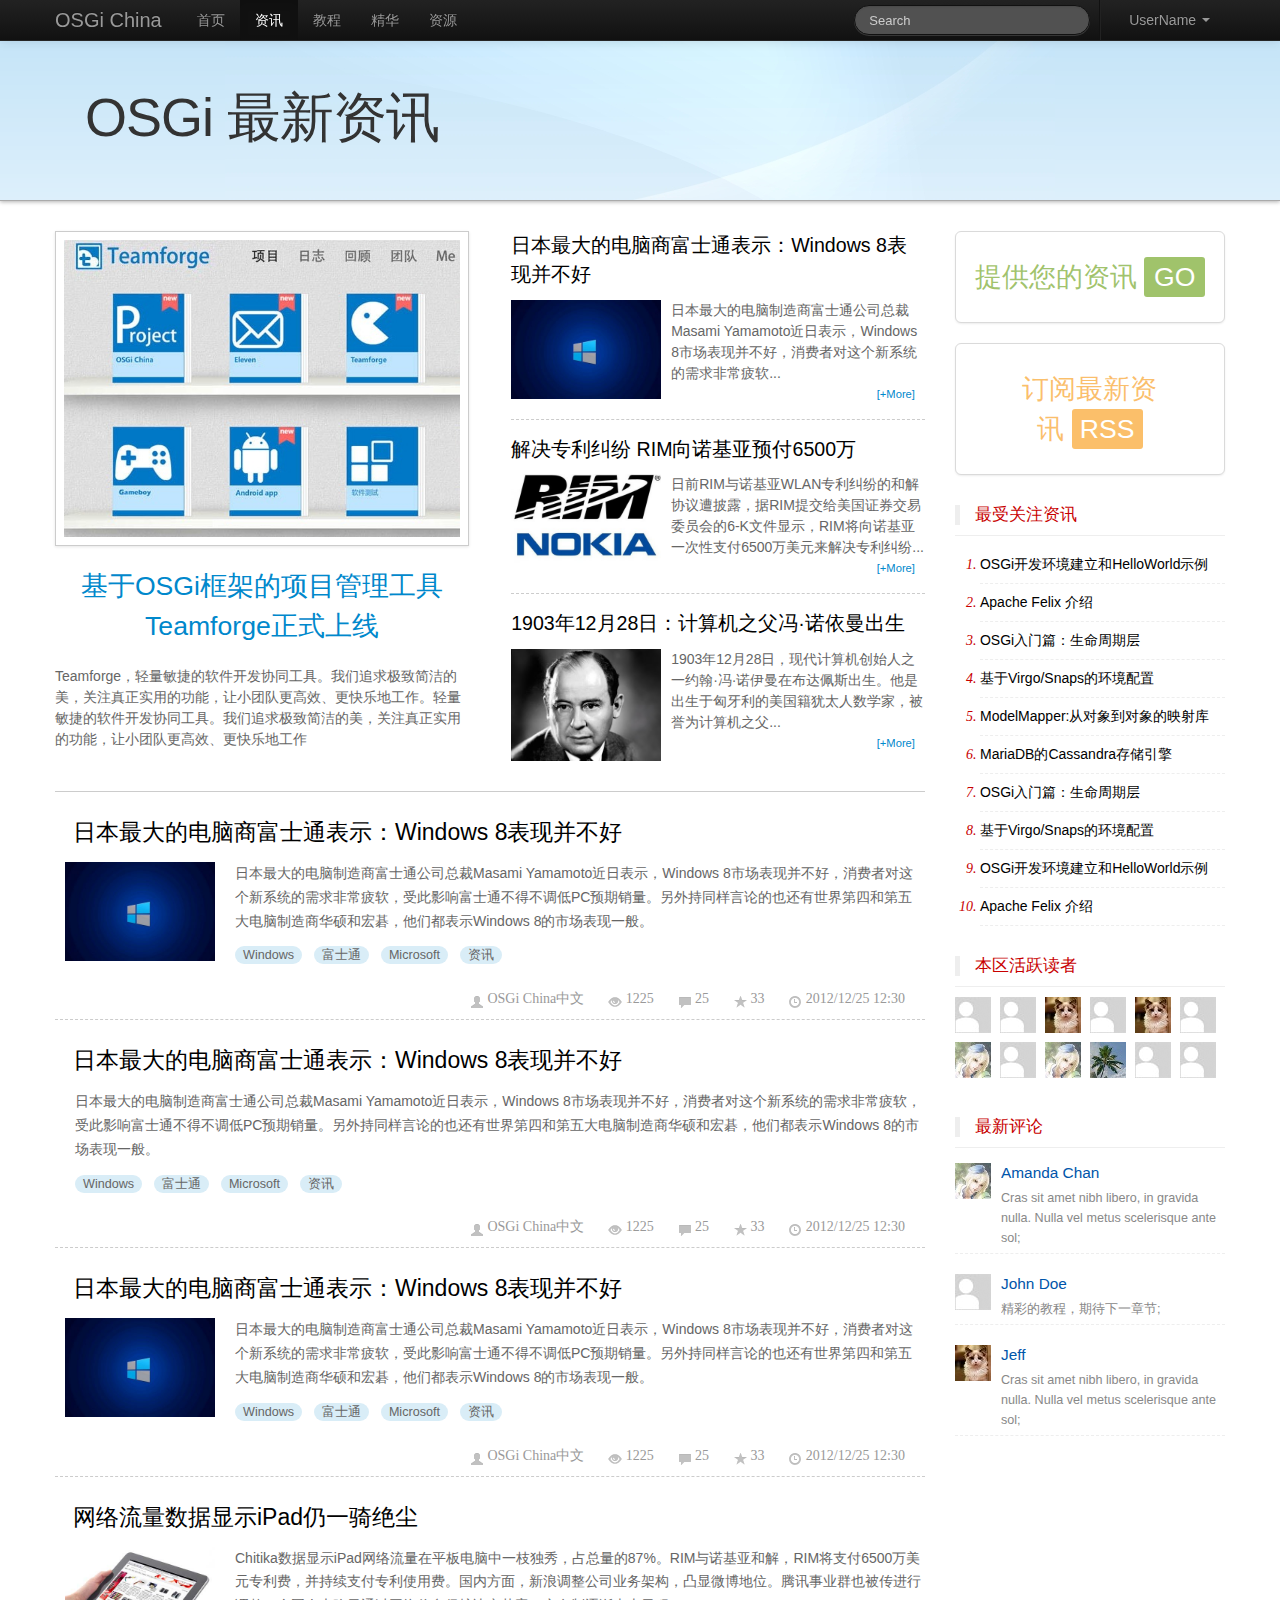
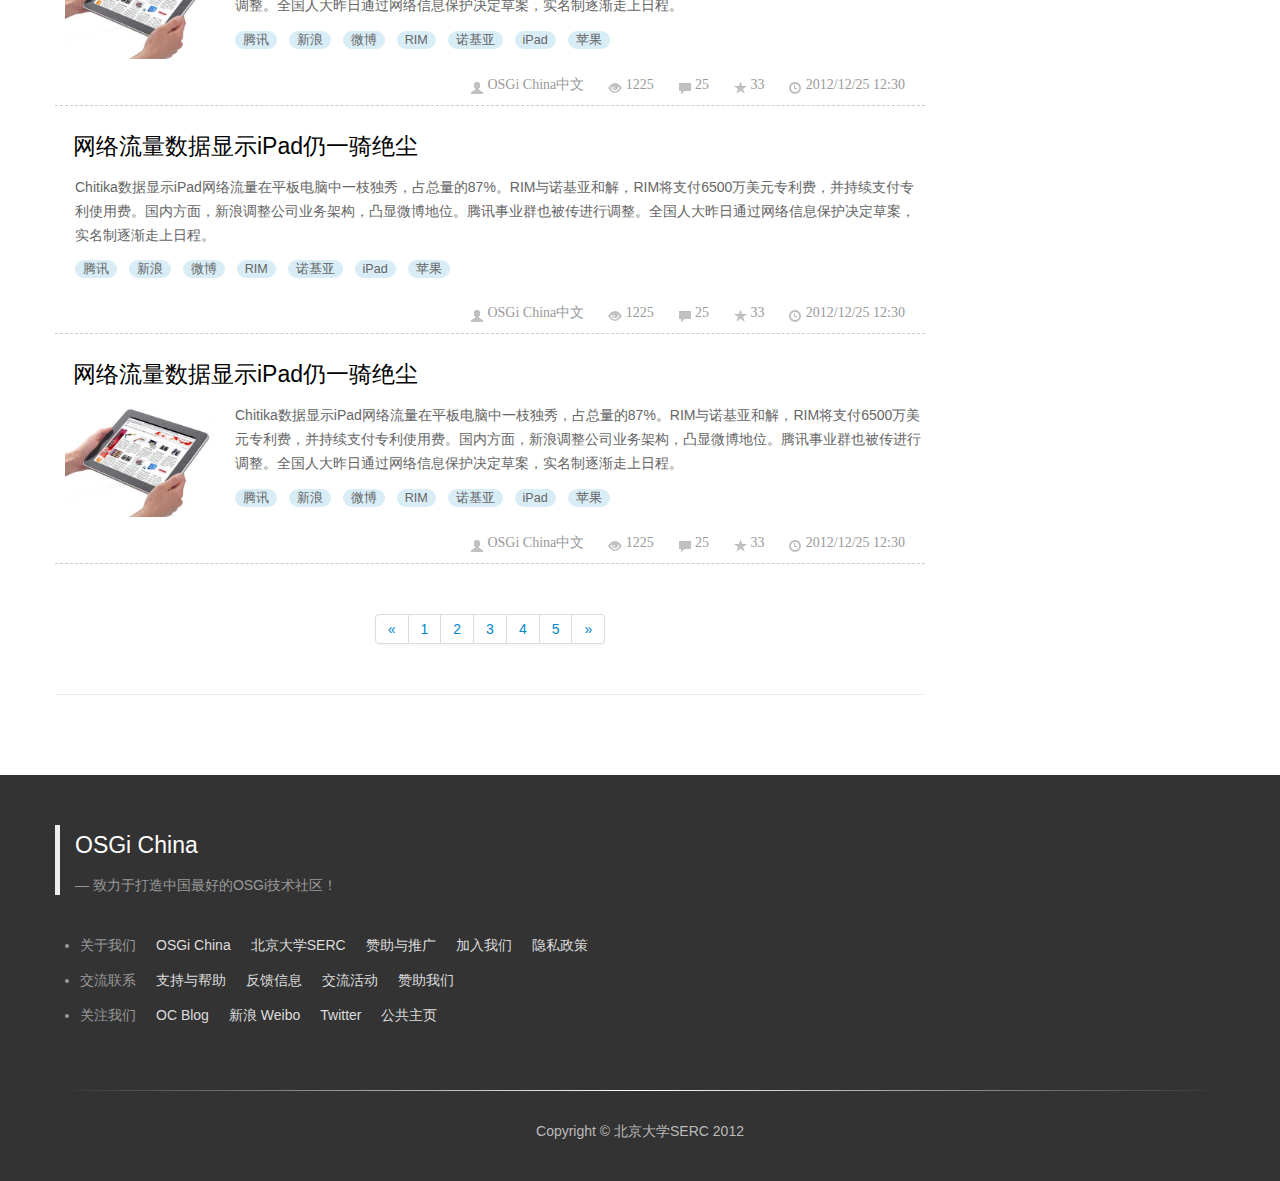
==== prototype/allNews.html @ 0a61e076 "ADD: allNews.html and allNews.css with some test imgs." ====
<!DOCTYPE html PUBLIC "-//W3C//DTD XHTML 1.0 Transitional//EN" "http://www.w3.org/TR/xhtml1/DTD/xhtml1-transitional.dtd">
<html xmlns="http://www.w3.org/1999/xhtml">
<head>
<meta http-equiv="Content-Type" content="text/html; charset=utf-8" />
<title>osgi china</title>
    <link href="static/css/bootstrap.css" rel="stylesheet">
    <link href="static/css/bootstrap-responsive.css" rel="stylesheet">
    <link href="static/css/common.css" rel="stylesheet">
    <link href="static/css/allNews.css" rel="stylesheet">
    <script src="static/js/jquery.js"></script>
    <script src="static/js/bootstrap.js"></script>
</head>

<body data-spy="scroll" data-target=".bs-docs-sidebar">
  	<div class="navbar navbar-inverse navbar-fixed-top">
      <div class="navbar-inner">
        <div class="container">
         <a class="btn btn-navbar" data-toggle="collapse" data-target=".nav-collapse">
            <span class="icon-bar"></span>
            <span class="icon-bar"></span>
            <span class="icon-bar"></span>
     	 </a>
 	
          <a class="brand" href="#">OSGi China</a>
          <div class="nav-collapse">
            <ul class="nav">
              <li><a href="#">首页</a></li>
              <li class="active"><a href="#news">资讯</a></li>
              <li><a href="#introduction">教程</a></li>
              <li><a href="#about">精华</a></li>
              <li><a href="#contact">资源</a></li>
            </ul>
            <ul class="nav pull-right">
             	<li class="divider-vertical"></li>
            	<li class="dropdown">
					<a href="#" class="dropdown-toggle" data-toggle="dropdown" data-target="#">&nbsp;UserName&nbsp;<b class="caret"></b></a>
					<ul class="dropdown-menu">
						<li><a href="#"><i class="icon-user icon-pos-adjust-for-yahei"></i>&nbsp;&nbsp;个人信息</a></li>
						<li><a href="#"><i class="icon-heart icon-pos-adjust-for-yahei"></i>&nbsp;&nbsp;我的收藏</a></li>
						<li><a href="#"><i class="icon-envelope icon-pos-adjust-for-yahei"></i>&nbsp;&nbsp;消息中心</a></li>
						<li class="divider"></li>
						<li><a href="#"><i class="icon-off icon-pos-adjust-for-yahei"></i>&nbsp;&nbsp;退出登录</a></li>
					</ul>
				</li>
			</ul>
            <form class="navbar-search pull-right ">
              <input type="text" class="search-query" placeholder="Search">
            </form>
          </div><!--/.nav-collapse -->
        </div>
      </div>
    </div>
    <div class="content">
    	<div class="header-bg">
            <div class="main-header">
                <div class="container">
                    <div class="hero-unit">
                        <h1>OSGi 最新资讯<small style="letter-spacing:1px;">&nbsp;&nbsp;&nbsp;&nbsp;</small></h1>
        
                    </div>
                </div>
            </div>
        </div>
        <div id="main-content">
            <div class="container">
            	<div class="row-fluid">
                	<div class="span9 news-container">
                    	
                        <div class="row-fluid news-header">
                        	<div class="span6 news-lg-header">
                            	<div style="margin:0 18px 0 0;">
                            		<a href="#"><img src="static/img/for-test/tf-news.jpg" class="img-polaroid" /></a>
                                </div>
                                <h2><a href="#">基于OSGi框架的项目管理工具Teamforge正式上线</a></h2>
                                <p>Teamforge，轻量敏捷的软件开发协同工具。我们追求极致简洁的美，关注真正实用的功能，让小团队更高效、更快乐地工作。轻量敏捷的软件开发协同工具。我们追求极致简洁的美，关注真正实用的功能，让小团队更高效、更快乐地工作</p>
                            </div>
                        	<div class="span6 news-sl-header">
                            	<section>
                                	<h3><a href="#">日本最大的电脑商富士通表示：Windows 8表现并不好</a></h3>
                                    <div class="media">
                                        <a class="pull-left" href="#">
                                        <img class="media-object" src="static/img/for-test/news-sl-img-01.jpg">
                                        </a>
                                        <div class="media-body">
                                            <p>
                                            日本最大的电脑制造商富士通公司总裁Masami Yamamoto近日表示，Windows 8市场表现并不好，消费者对这个新系统的需求非常疲软...                        		
                                            </p>
                                            <a href="#" class="pull-right">[+More]</a>
                                        </div>
                                	</div> 
                                </section>
                                <hr />	
                                <section>
                                	<h3><a href="#">解决专利纠纷 RIM向诺基亚预付6500万</a></h3>
                                    <div class="media">
                                        <a class="pull-left" href="#">
                                        <img class="media-object" src="static/img/for-test/news-sl-img-02.jpg">
                                        </a>
                                        <div class="media-body">
                                            <p>
                                            日前RIM与诺基亚WLAN专利纠纷的和解协议遭披露，据RIM提交给美国证券交易委员会的6-K文件显示，RIM将向诺基亚一次性支付6500万美元来解决专利纠纷...                        		
                                            </p>
                                            <a href="#" class="pull-right">[+More]</a>
                                        </div>
                                	</div> 
                                </section>
                                <hr />		
                                <section>
                                	<h3><a href="#">1903年12月28日：计算机之父冯·诺依曼出生</a></h3>
                                    <div class="media">
                                        <a class="pull-left" href="#">
                                        <img class="media-object" src="static/img/for-test/news-sl-img-03.jpg">
                                        </a>
                                        <div class="media-body">
                                            <p>
                                            1903年12月28日，现代计算机创始人之一约翰·冯·诺伊曼在布达佩斯出生。他是出生于匈牙利的美国籍犹太人数学家，被誉为计算机之父...                        		
                                            </p>
                                            <a href="#" class="pull-right">[+More]</a>
                                        </div>
                                	</div> 
                                </section>
                            </div>
                        </div>
                        <div class="row-fluid news-list">
                        	<div class="span12">
                            	<section>
                            	    <h3><a href="#">日本最大的电脑商富士通表示：Windows 8表现并不好</a></h3>
                                    <div class="media">
                                        <a class="pull-left" href="#">
                                        <img class="media-object" src="static/img/for-test/news-sl-img-01.jpg">
                                        </a>
                                        <div class="media-body">
                                            <p>
                                            日本最大的电脑制造商富士通公司总裁Masami Yamamoto近日表示，Windows 8市场表现并不好，消费者对这个新系统的需求非常疲软，受此影响富士通不得不调低PC预期销量。另外持同样言论的也还有世界第四和第五大电脑制造商华硕和宏碁，他们都表示Windows 8的市场表现一般。
                                            </p>
											<p class="news-tags">
                                            	<a href="#">Windows</a>
                                            	<a href="#">富士通</a>
                                            	<a href="#">Microsoft</a>
                                            	<a href="#">资讯</a>
                                            </p>
                                        </div>
                                	</div> 
                                    <div class="pull-right news-info">
                                    	<a href="#" title="发布者OSGi中文"><i class="icon-user icon-pos-adjust-for-yahei"></i>&nbsp;OSGi China中文</a>
                                        <a href="#" title="已浏览1225次"><i class="icon-eye-open icon-pos-adjust-for-yahei"></i>&nbsp;1225</a>
                                        <a href="#" title="评论25条" ><i class="icon-comment icon-pos-adjust-for-yahei"></i>&nbsp;25</a>
                                        <a href="#" title="被收藏33次" ><i class="icon-star icon-pos-adjust-for-yahei"></i>&nbsp;33</a>
                                        <a href="#" title="发布时间2012/12/25 12:30"><i class="icon-time icon-pos-adjust-for-yahei"></i>&nbsp;2012/12/25 12:30</a>            	
                                    </div>
                                    <br style="clear:both;"/>
                                 </section>
                                <section>
                            	    <h3><a href="#">日本最大的电脑商富士通表示：Windows 8表现并不好</a></h3>
                                    <div class="media">
                                        <a class="pull-left" href="#">
                                        <img class="no-media-object" src="static/img/for-test/news-sl-img-01.jpg">
                                        </a>
                                        <div class="media-body">
                                            <p>
                                            日本最大的电脑制造商富士通公司总裁Masami Yamamoto近日表示，Windows 8市场表现并不好，消费者对这个新系统的需求非常疲软，受此影响富士通不得不调低PC预期销量。另外持同样言论的也还有世界第四和第五大电脑制造商华硕和宏碁，他们都表示Windows 8的市场表现一般。
                                            </p>
											<p class="news-tags">
                                            	<a href="#">Windows</a>
                                            	<a href="#">富士通</a>
                                            	<a href="#">Microsoft</a>
                                            	<a href="#">资讯</a>
                                            </p>
                                        </div>
                                	</div> 
                                    <div class="pull-right news-info">
                                    	<a href="#" title="发布者OSGi中文"><i class="icon-user icon-pos-adjust-for-yahei"></i>&nbsp;OSGi China中文</a>
                                        <a href="#" title="已浏览1225次"><i class="icon-eye-open icon-pos-adjust-for-yahei"></i>&nbsp;1225</a>
                                        <a href="#" title="评论25条" ><i class="icon-comment icon-pos-adjust-for-yahei"></i>&nbsp;25</a>
                                        <a href="#" title="被收藏33次" ><i class="icon-star icon-pos-adjust-for-yahei"></i>&nbsp;33</a>
                                        <a href="#" title="发布时间2012/12/25 12:30"><i class="icon-time icon-pos-adjust-for-yahei"></i>&nbsp;2012/12/25 12:30</a>            	
                                    </div>
                                    <br style="clear:both;"/>
                                 </section>
                               
                                 <section>
                            	    <h3><a href="#">日本最大的电脑商富士通表示：Windows 8表现并不好</a></h3>
                                    <div class="media">
                                        <a class="pull-left" href="#">
                                        <img class="media-object" src="static/img/for-test/news-sl-img-01.jpg">
                                        </a>
                                        <div class="media-body">
                                            <p>
                                            日本最大的电脑制造商富士通公司总裁Masami Yamamoto近日表示，Windows 8市场表现并不好，消费者对这个新系统的需求非常疲软，受此影响富士通不得不调低PC预期销量。另外持同样言论的也还有世界第四和第五大电脑制造商华硕和宏碁，他们都表示Windows 8的市场表现一般。
                                            </p>
											<p class="news-tags">
                                            	<a href="#">Windows</a>
                                            	<a href="#">富士通</a>
                                            	<a href="#">Microsoft</a>
                                            	<a href="#">资讯</a>
                                            </p>
                                        </div>
                                	</div> 
                                    <div class="pull-right news-info">
                                    	<a href="#" title="发布者OSGi中文"><i class="icon-user icon-pos-adjust-for-yahei"></i>&nbsp;OSGi China中文</a>
                                        <a href="#" title="已浏览1225次"><i class="icon-eye-open icon-pos-adjust-for-yahei"></i>&nbsp;1225</a>
                                        <a href="#" title="评论25条" ><i class="icon-comment icon-pos-adjust-for-yahei"></i>&nbsp;25</a>
                                        <a href="#" title="被收藏33次" ><i class="icon-star icon-pos-adjust-for-yahei"></i>&nbsp;33</a>
                                        <a href="#" title="发布时间2012/12/25 12:30"><i class="icon-time icon-pos-adjust-for-yahei"></i>&nbsp;2012/12/25 12:30</a>            	
                                    </div>
                                    <br style="clear:both;"/>
                                 </section>
                                 <section>
                                                <h3><a href="#">网络流量数据显示iPad仍一骑绝尘</a></h3>
                                                <div class="media">
                                                    <a class="pull-left" href="#">
                                                    <img class="media-object" src="static/img/for-test/news-sl-img-04.jpg">
                                                    </a>
                                                    <div class="media-body">
                                                        <p>
                                                        Chitika数据显示iPad网络流量在平板电脑中一枝独秀，占总量的87%。RIM与诺基亚和解，RIM将支付6500万美元专利费，并持续支付专利使用费。国内方面，新浪调整公司业务架构，凸显微博地位。腾讯事业群也被传进行调整。全国人大昨日通过网络信息保护决定草案，实名制逐渐走上日程。
                                                        </p>
                                                        <p class="news-tags">
                                                            <a href="#">腾讯</a>
                                                            <a href="#">新浪</a>
                                                            <a href="#">微博</a>
                                                            <a href="#">RIM</a>
                                                            <a href="#">诺基亚</a>
                                                            <a href="#">iPad</a>
                                                            <a href="#">苹果</a>
                                                        </p>
                                                    </div>
                                                </div> 
                                                <div class="pull-right news-info">
                                                    <a href="#" title="发布者OSGi中文"><i class="icon-user icon-pos-adjust-for-yahei"></i>&nbsp;OSGi China中文</a>
                                                    <a href="#" title="已浏览1225次"><i class="icon-eye-open icon-pos-adjust-for-yahei"></i>&nbsp;1225</a>
                                                    <a href="#" title="评论25条" ><i class="icon-comment icon-pos-adjust-for-yahei"></i>&nbsp;25</a>
                                                    <a href="#" title="被收藏33次" ><i class="icon-star icon-pos-adjust-for-yahei"></i>&nbsp;33</a>
                                                    <a href="#" title="发布时间2012/12/25 12:30"><i class="icon-time icon-pos-adjust-for-yahei"></i>&nbsp;2012/12/25 12:30</a>            	
                                                </div>
                                                <br style="clear:both;"/>
                                             </section>                                           
                                            <section>
                                                <h3><a href="#">网络流量数据显示iPad仍一骑绝尘</a></h3>
                                                <div class="media">
                                                    <a class="pull-left" href="#">
                                                    <img class="no-media-object" src="static/img/for-test/news-sl-img-04.jpg">
                                                    </a>
                                                    <div class="media-body">
                                                        <p>
                                                        Chitika数据显示iPad网络流量在平板电脑中一枝独秀，占总量的87%。RIM与诺基亚和解，RIM将支付6500万美元专利费，并持续支付专利使用费。国内方面，新浪调整公司业务架构，凸显微博地位。腾讯事业群也被传进行调整。全国人大昨日通过网络信息保护决定草案，实名制逐渐走上日程。
                                                        </p>
                                                        <p class="news-tags">
                                                            <a href="#">腾讯</a>
                                                            <a href="#">新浪</a>
                                                            <a href="#">微博</a>
                                                            <a href="#">RIM</a>
                                                            <a href="#">诺基亚</a>
                                                            <a href="#">iPad</a>
                                                            <a href="#">苹果</a>
                                                        </p>
                                                    </div>
                                                </div> 
                                                <div class="pull-right news-info">
                                                    <a href="#" title="发布者OSGi中文"><i class="icon-user icon-pos-adjust-for-yahei"></i>&nbsp;OSGi China中文</a>
                                                    <a href="#" title="已浏览1225次"><i class="icon-eye-open icon-pos-adjust-for-yahei"></i>&nbsp;1225</a>
                                                    <a href="#" title="评论25条" ><i class="icon-comment icon-pos-adjust-for-yahei"></i>&nbsp;25</a>
                                                    <a href="#" title="被收藏33次" ><i class="icon-star icon-pos-adjust-for-yahei"></i>&nbsp;33</a>
                                                    <a href="#" title="发布时间2012/12/25 12:30"><i class="icon-time icon-pos-adjust-for-yahei"></i>&nbsp;2012/12/25 12:30</a>            	
                                                </div>
                                                <br style="clear:both;"/>
                                             </section>                                           
                                               <section>
                                                <h3><a href="#">网络流量数据显示iPad仍一骑绝尘</a></h3>
                                                <div class="media">
                                                    <a class="pull-left" href="#">
                                                    <img class="media-object" src="static/img/for-test/news-sl-img-04.jpg">
                                                    </a>
                                                    <div class="media-body">
                                                        <p>
                                                        Chitika数据显示iPad网络流量在平板电脑中一枝独秀，占总量的87%。RIM与诺基亚和解，RIM将支付6500万美元专利费，并持续支付专利使用费。国内方面，新浪调整公司业务架构，凸显微博地位。腾讯事业群也被传进行调整。全国人大昨日通过网络信息保护决定草案，实名制逐渐走上日程。
                                                        </p>
                                                        <p class="news-tags">
                                                            <a href="#">腾讯</a>
                                                            <a href="#">新浪</a>
                                                            <a href="#">微博</a>
                                                            <a href="#">RIM</a>
                                                            <a href="#">诺基亚</a>
                                                            <a href="#">iPad</a>
                                                            <a href="#">苹果</a>
                                                        </p>
                                                    </div>
                                                </div> 
                                                <div class="pull-right news-info">
                                                    <a href="#" title="发布者OSGi中文"><i class="icon-user icon-pos-adjust-for-yahei"></i>&nbsp;OSGi China中文</a>
                                                    <a href="#" title="已浏览1225次"><i class="icon-eye-open icon-pos-adjust-for-yahei"></i>&nbsp;1225</a>
                                                    <a href="#" title="评论25条" ><i class="icon-comment icon-pos-adjust-for-yahei"></i>&nbsp;25</a>
                                                    <a href="#" title="被收藏33次" ><i class="icon-star icon-pos-adjust-for-yahei"></i>&nbsp;33</a>
                                                    <a href="#" title="发布时间2012/12/25 12:30"><i class="icon-time icon-pos-adjust-for-yahei"></i>&nbsp;2012/12/25 12:30</a>            	
                                                </div>
                                                <br style="clear:both;"/>
                                             </section>                                           
                            
                            </div>
                        </div>
                        
                     
                        <div class="pagination pagination-centered pager-div">
                          <ul>
                            <li><a href="#">&laquo;</a></li>
                            <li><a href="#">1</a></li>
                            <li><a href="#">2</a></li>
                            <li><a href="#">3</a></li>
                            <li><a href="#">4</a></li>
                            <li><a href="#">5</a></li>
                            <li><a href="#">&raquo;</a></li>
                         </ul>
                        </div>    
                    </div>
                	<div class="span3">
                    	<div class="white-panel-style-1 submit-articles">
                        	<a href="#"><h2>提供您的资讯&nbsp;<span>GO</span></h2></a>
                        </div>
                    	<div class="white-panel-style-1 rss-articles">
                        	<a href="#"><h2>订阅最新资讯&nbsp;<span>RSS</span></h2></a>
                        </div>
                    
                    	<div class="right-nav-div">
							<h4><blockquote>最受关注资讯</blockquote></h4>
                            <ol>
                            	<li><a href="#" title="OSGi开发环境的建立和HelloWorld示例">OSGi开发环境建立和HelloWorld示例</a></li>
                            	<li><a href="#" title="Apache Felix 介绍">Apache Felix 介绍</a></li>
                            	<li><a href="#" title="OSGi入门篇：生命周期层">OSGi入门篇：生命周期层</a></li>
                            	<li><a href="#" title="基于Virgo/Snaps的环境配置">基于Virgo/Snaps的环境配置</a></li>
                            	<li><a href="#" title="ModelMapper:从对象到对象的映射库">ModelMapper:从对象到对象的映射库</a></li>
                            	<li><a href="#" title="MariaDB的Cassandra存储引擎">MariaDB的Cassandra存储引擎</a></li>
                            	<li><a href="#" title="OSGi入门篇：生命周期层">OSGi入门篇：生命周期层</a></li>
                            	<li><a href="#" title="基于Virgo/Snaps的环境配置">基于Virgo/Snaps的环境配置</a></li>
                            	<li><a href="#" title="OSGi开发环境的建立和HelloWorld示例">OSGi开发环境建立和HelloWorld示例</a></li>
                            	<li><a href="#" title="Apache Felix 介绍">Apache Felix 介绍</a></li>
                            </ol>
                        </div> 
                    	<div class="right-nav-div">
							<h4><blockquote>本区活跃读者</blockquote></h4>
                            <div class="img-list">
                                <ul class="unstyled">
                                    <li><a href="#" title="John Doe"><img src="static/img/for-test/user-36x36.png"/></a></li>
                                    <li><a href="#" title="Jane Doe"><img src="static/img/for-test/user-36x36.png"/></a></li>
                                    <li><a href="#" title="Kitten"><img src="static/img/for-test/photo1-36x36.jpg"/></a></li>
                                    <li><a href="#" title="John Doe"><img src="static/img/for-test/user-36x36.png"/></a></li>
                                    <li><a href="#" title="Jeff"><img src="static/img/for-test/photo1-36x36.jpg"/></a></li>
                                    <li><a href="#" title="John Doe"><img src="static/img/for-test/user-36x36.png"/></a></li>
                                    <li><a href="#" title="John Doe"><img src="static/img/for-test/photo2-36x36.jpg"/></a></li>
                                    <li><a href="#" title="John Doe"><img src="static/img/for-test/user-36x36.png"/></a></li>
                                    <li><a href="#" title="Amanda"><img src="static/img/for-test/photo2-36x36.jpg"/></a></li>
                                    <li><a href="#" title="John Doe"><img src="static/img/for-test/photo3-36x36.jpg"/></a></li>
                                    <li><a href="#" title="John Doe"><img src="static/img/for-test/user-36x36.png"/></a></li>
                                    <li><a href="#" title="John Doe"><img src="static/img/for-test/user-36x36.png"/></a></li>
                                    <div style="clear:both;"></div>
                                </ul>
                            </div>
                        </div>
                        
                    	<div class="right-nav-div">
							<h4><blockquote>最新评论</blockquote></h4>
                            <div class="comment-list">
                                <div class="media">
                                    <a class="pull-left" href="#">
                                        <img class="media-object" src="static/img/for-test/photo2-36x36.jpg">
                                    </a>
                                    <div class="media-body">
                                        <label class="media-heading"><a href="#">Amanda Chan</a></label>
                                        <a href="#" title="在OSGi开发环境的建立和HelloWorld示例一文中的评论">
                                        Cras sit amet nibh libero, in gravida nulla. Nulla vel metus scelerisque ante sol;
                                        </a>
                                    </div>
                                </div> 
                                <div class="media">
                                    <a class="pull-left" href="#">
                                        <img class="media-object" src="static/img/for-test/user-36x36.png">
                                    </a>
                                    <div class="media-body">
                                        <label class="media-heading"><a href="#">John Doe</a></label>
                                        <a href="#" title="在基于Virgo/Snaps的环境配置一文中的评论">精彩的教程，期待下一章节;</a>
                                    </div>
                                </div> 
                                <div class="media">
                                    <a class="pull-left" href="#">
                                        <img class="media-object" src="static/img/for-test/photo1-36x36.jpg">
                                    </a>
                                    <div class="media-body">
                                        <label class="media-heading"><a href="#">Jeff</a></label>
                                        <a href="#" title="在Apache Felix 介绍一文中的评论">
                                        Cras sit amet nibh libero, in gravida nulla. Nulla vel metus scelerisque ante sol;
                                    	</a>
                                    </div>
                                </div> 
                        	</div>
                        </div>
                    </div>
                </div>
            </div>
        </div>
    </div>
    
    <div class="footer">
    	<div class="container">
        	<div class="row">
            	<div class="span12">
                    <blockquote class="white-font">
                      <h3>OSGi China</h3>
                      <h4><small>致力于打造中国最好的OSGi技术社区！</small></h4>
                    </blockquote>
                </div>
            </div>
            <br/>
            <div class="row footer-links">
				<div class="span12">
                	<ul>
                    	<li>关于我们</li>
                        <li><a href="#">OSGi China</a></li>
                        <li><a href="#">北京大学SERC</a></li>
                        <li><a href="#">赞助与推广</a></li>
                        <li><a href="#">加入我们</a></li>
                        <li><a href="#">隐私政策</a></li>
                    </ul>
                </div>
				<div class="span12">
                	<ul>
                    	<li>交流联系</li>
                        <li><a href="#">支持与帮助</a></li>
                        <li><a href="#">反馈信息</a></li>
                        <li><a href="#">交流活动</a></li>
                        <li><a href="#">赞助我们</a></li>
                    </ul>
                </div>
				<div class="span12">
                	<ul>
                    	<li>关注我们</li>
                        <li><a href="#">OC Blog</a></li>
                        <li><a href="#">新浪 Weibo</a></li>
                        <li><a href="#">Twitter</a></li>
                        <li><a href="#">公共主页</a></li>
                    </ul>
                </div>
            </div>
            <br/>
            <hr class="soften" />
            <div class="row">
            	<div class="span12 copyright">Copyright © 北京大学SERC 2012</div>
            </div>
        </div>
    </div>
</body>
</html>
---- prototype/static/css/common.css ----
@charset "utf-8";
/* CSS Document */


/***global
*******************************/
body{
	font-family:"Microsoft YaHei","Helvetica Neue", Helvetica, Arial, sans-serif,TrueType;
	background:url(../img/common/bg.png) repeat-x left 40px;
	min-width:1000px;
}
h1,
h2,
h3,
h4,
h5,
h6
{
	font-weight:normal;
}
h1 {
  font-size: 37px;
}

h2 {
  font-size: 30px;
}

h3 {
  font-size: 23px;
}

h4 {
  font-size: 16px;
}

h5 {
  font-size: 14px;
}

h6 {
  font-size: 11px;
}


/***main content
*******************************/
.content{
}
.main-header{
  background:url(../img/common/bg.jpg) no-repeat center 40px;
  text-align:center;
}

/***footer
*******************************/
.footer{
	margin:80px 0 0 0;
	padding:40px 0 40px 0;;
	background-color:#333;
}
.footer-links li{float:left;margin-left:20px;}
.footer ul li:first-child{margin-bottom:15px;margin-left:0px;color:#999;}
.footer a{color:#ddd;}
.copyright{color:#bbb;text-align:center;}
.footer hr.soften {
	height: 1px;
	margin: 30px 0 30px 0;
	background-image: -webkit-linear-gradient(left, transparent, rgba(255, 255, 255, 1), transparent);
	background-image: -moz-linear-gradient(left, transparent, rgba(255, 255, 255, 1), transparent);
	background-image: -ms-linear-gradient(left, transparent, rgba(255, 255, 255, 1), transparent);
	background-image: -o-linear-gradient(left, transparent, rgba(255, 255, 255, 1), transparent);
	border: 0;
}
/***borders
*******************************/
.no-border{
	border:none;
}
.border-right{
	border-right:1px solid #ddd;
}

/***icon links eg. Login Dropdown items
*******************************/
.icon-pos-adjust-for-yahei{
	margin-top:4px;
	
}

/***btn text
*******************************/
.btn-wide-spacing{
	letter-spacing:1px;
}

/***font
*******************************/
.white-font{
	color:white;
}
---- prototype/static/css/allNews.css ----
@charset "utf-8";
/* CSS Document */

/***overwrite
*******************************/
body{
	background:none;
	background-color:#fff;
}
.header-bg{
  background:url(../img/common/bg.png) repeat-x left 40px;
}
.main-header{
  background:url(../img/common/bg.jpg) no-repeat center 40px;
  text-align:left;
  height:200px;
  margin-bottom:30px;
  border-bottom:solid 1px #aaaaaa;
  -webkit-box-shadow: 0 1px 4px rgba(0,0,0,.3);
     -moz-box-shadow: 0 1px 4px rgba(0,0,0,.3);
          box-shadow: 0 1px 4px rgba(0,0,0,.3);
  
}
.hero-unit {
  margin-top:40px;
  margin-bottom:0px;
  padding: 40px 60px 30px 30px;
  color: inherit;
  background-color:transparent;
}
.hero-unit h1{
  font-size:3em;
}


.white-panel {
	background-color: white;
	border: 1px solid #DADADA;
	margin-bottom: 40px;
	padding:20px;
	-webkit-border-radius: 6px;
	-moz-border-radius: 6px;
	border-radius: 6px;
	-webkit-box-shadow: 0 1px 2px rgba(0, 0, 0, .075);
	-moz-box-shadow: 0 1px 2px rgba(0,0,0,.075);
	box-shadow: 0 1px 2px rgba(0, 0, 0, .075);
}
.news-header{
	padding-bottom:30px;
	border-bottom:1px solid #ccc;	
}
.news-lg-header{
	padding:0 10px 0 0;
}
.news-lg-header .img-polaroid{
	padding:8px;
}
.news-lg-header h2{
	text-align:center;
	padding:10px 0;
	font-size: 	1.9em ;
}
.news-lg-header h2 a{
	color:#08c;
}
.news-lg-header h2 a:hover{
	color:#c33;
	text-decoration:none;
}
.news-lg-header p{
	color:#666;
	line-height:1.5em;
}
.news-sl-header{
	padding:0 0 0 10px;
}
.news-sl-header h3{
	margin:0px;
	font-size:1.4em;
	line-height:1.5em;
}
.news-sl-header h3 a{
	color:#000;
}
.news-sl-header h3 a:hover{
	color:#08c;
	text-decoration:none;
}
.news-sl-header .media-object{
	width:150px;
}
.news-sl-header .media{
	margin-top:10px;
}
.news-sl-header .media p{
	margin-bottom:0;
	line-height:1.5em;
	color:#666;
}
.news-sl-header .media .media-body a{
	font-size:0.8em;
	margin-right:10px;
}
.news-sl-header .media .media-body a:hover{
	color:#C80000;
	text-decoration:none;
}
.news-sl-header hr{
	border:none;
	border-bottom:1px dashed #ccc;	
	margin:15px 0; 
}
.news-list section{
	padding:20px 0 10px 10px;
	border-bottom:1px dashed #ccc;
}
.news-list section h3{
	margin:0 0 0 8px;
}
.news-list section h3 a{
	color:#000;
}
.news-list section h3 a:hover{
	color:#08c;
	text-decoration:none;
}
.news-list section .media-object{
	width:150px;
}
.news-list section .no-media-object{
	display:none;
}
.news-list section .media{
	margin-top:10px;
}
.news-list section .media p{
	margin-bottom:5px;
	margin-left:10px;
	line-height:1.7em;
	color:#666;
}
.news-tags{
	margin-top:10px;
}
.news-tags a{
	font-size:0.9em;
	color:#666;
	margin: 0 8px 0 0;
	padding: 2px 8px;
	-webkit-border-radius: 10px;
	-moz-border-radius: 10px;
	border-radius: 10px;
	background: #d9edf7;
	text-decoration: none;
}
.news-tags a:hover{
	color:#fff;
	background: #08c;
	text-decoration: none;
}
.news-info{
	margin: 15px 10px 0 0;
}
.news-info a{
	margin:0 10px;
	font-size:0.8em;
	color:#999;
	font: 1em  Georgia, 'Microsoft Yahei', "Times New Roman", Times, serif;
}
.news-info a i{
	opacity: 0.3;
	filter: alpha(opacity=30);
}
.news-info a:hover i{
	opacity: 1;
	filter: alpha(opacity=100);
}
.news-info a:hover{
	color:#c80000;
	text-decoration:none;
}
.news-info a:first-child:hover{
	color:#08c;
	text-decoration:none;
}
.news-container{
	padding-bottom:30px;
	border-bottom:1px solid #eeeeee;
}

.pager-div{
	margin-top:50px;
}
.white-panel-style-1{
	text-align:center;
	background-color: white;
	border: 1px solid #DADADA;
	margin-bottom: 20px;
	padding:15px;
	-webkit-border-radius: 6px;
	-moz-border-radius: 6px;
	border-radius: 6px;
	-webkit-box-shadow: 0 1px 2px rgba(0, 0, 0, .075);
	-moz-box-shadow: 0 1px 2px rgba(0,0,0,.075);
	box-shadow: 0 1px 2px rgba(0, 0, 0, .075);
}
.submit-articles a:hover{
	text-decoration:none;
}
.submit-articles a:hover h2 span{
	background-color:#77A92C;
}
.submit-articles a:hover h2{
	color:#77A92C;
}
.submit-articles a h2 span{
	color:white;
	background-color:#77A92C;
	background-color:rgba(119,169,44,0.7);
	-webkit-border-radius: 3px;
	-moz-border-radius: 3px;
	border-radius: 3px;
	padding:5px 10px;
}
.submit-articles a h2{
	color:#77A92C;
	color:rgba(119,169,44,0.7);
	font-size:1.9em;
}
.rss-articles a:hover{
	text-decoration:none;
}
.rss-articles a:hover h2 span{
	background-color:#F89406;
}
.rss-articles a:hover h2{
	color:#F89406;
}
.rss-articles a h2 span{
	color:white;
	background-color:#F89406;
	background-color:rgba(248,148,6,0.6);
	-webkit-border-radius: 3px;
	-moz-border-radius: 3px;
	border-radius: 3px;
	padding:5px 8px;
}
.rss-articles a h2{
	color:#F89406;
	color:rgba(248,148,6,0.6);
	font-size:1.9em;
}
.right-nav-div{
	margin-top:30px;
}
.right-nav-div > h4{
	border-bottom:1px solid #eeeeee;
	font-size:1.2em;
	color:#C80000;
}
.right-nav-div blockquote{
	margin-bottom:10px;
}
.right-nav-div ol{
	color:#C80000;
	font:italic 1em  Georgia, "Times New Roman", Times, serif;
}
.right-nav-div ol li{
	border-bottom:1px dashed #eeeeee;
	padding:8px 0 8px 0;
}
.right-nav-div ol li a{
	font-family:"Microsoft YaHei","Helvetica Neue", Helvetica, Arial, sans-serif;
	font-style:normal;
	color:#000;
}
.right-nav-div ol li a:hover{
	color:#0088DB;
	text-decoration:none;
}
.right-nav-div .img-list ul li{
	float:left;
	width:45px;
	height:45px;
}
.right-nav-div .img-list ul li:hover img{
	padding: 2px;
	background-color: white;
	border: 1px solid #CCC;
	border: 1px solid rgba(0, 136, 219, 0.2);
	-webkit-box-shadow:0 1px 3px rgba(0, 136, 219, 0.1);
	-moz-box-shadow: 0 1px 3px rgba(0, 136, 219, 0.1);
	box-shadow: 0 1px 3px rgba(0, 136, 219, 0.1);
}
.right-nav-div .comment-list .media{
	padding:5px 0;
	border-bottom:1px dashed #eeeeee;
}
.right-nav-div .comment-list .media .media-body{
	font-size:0.9em;
}
.right-nav-div .comment-list .media .media-body a{
	color:#888;
}
.right-nav-div .comment-list .media .media-body a:hover{
	text-decoration:none;	
	color:#000;
}
.right-nav-div .comment-list .media .media-body label a{
	font-size:1.1em;
	color:#05a;
}
.right-nav-div .comment-list .media .media-body label a:hover{
	text-decoration:none;
	color:#0088DB;
}
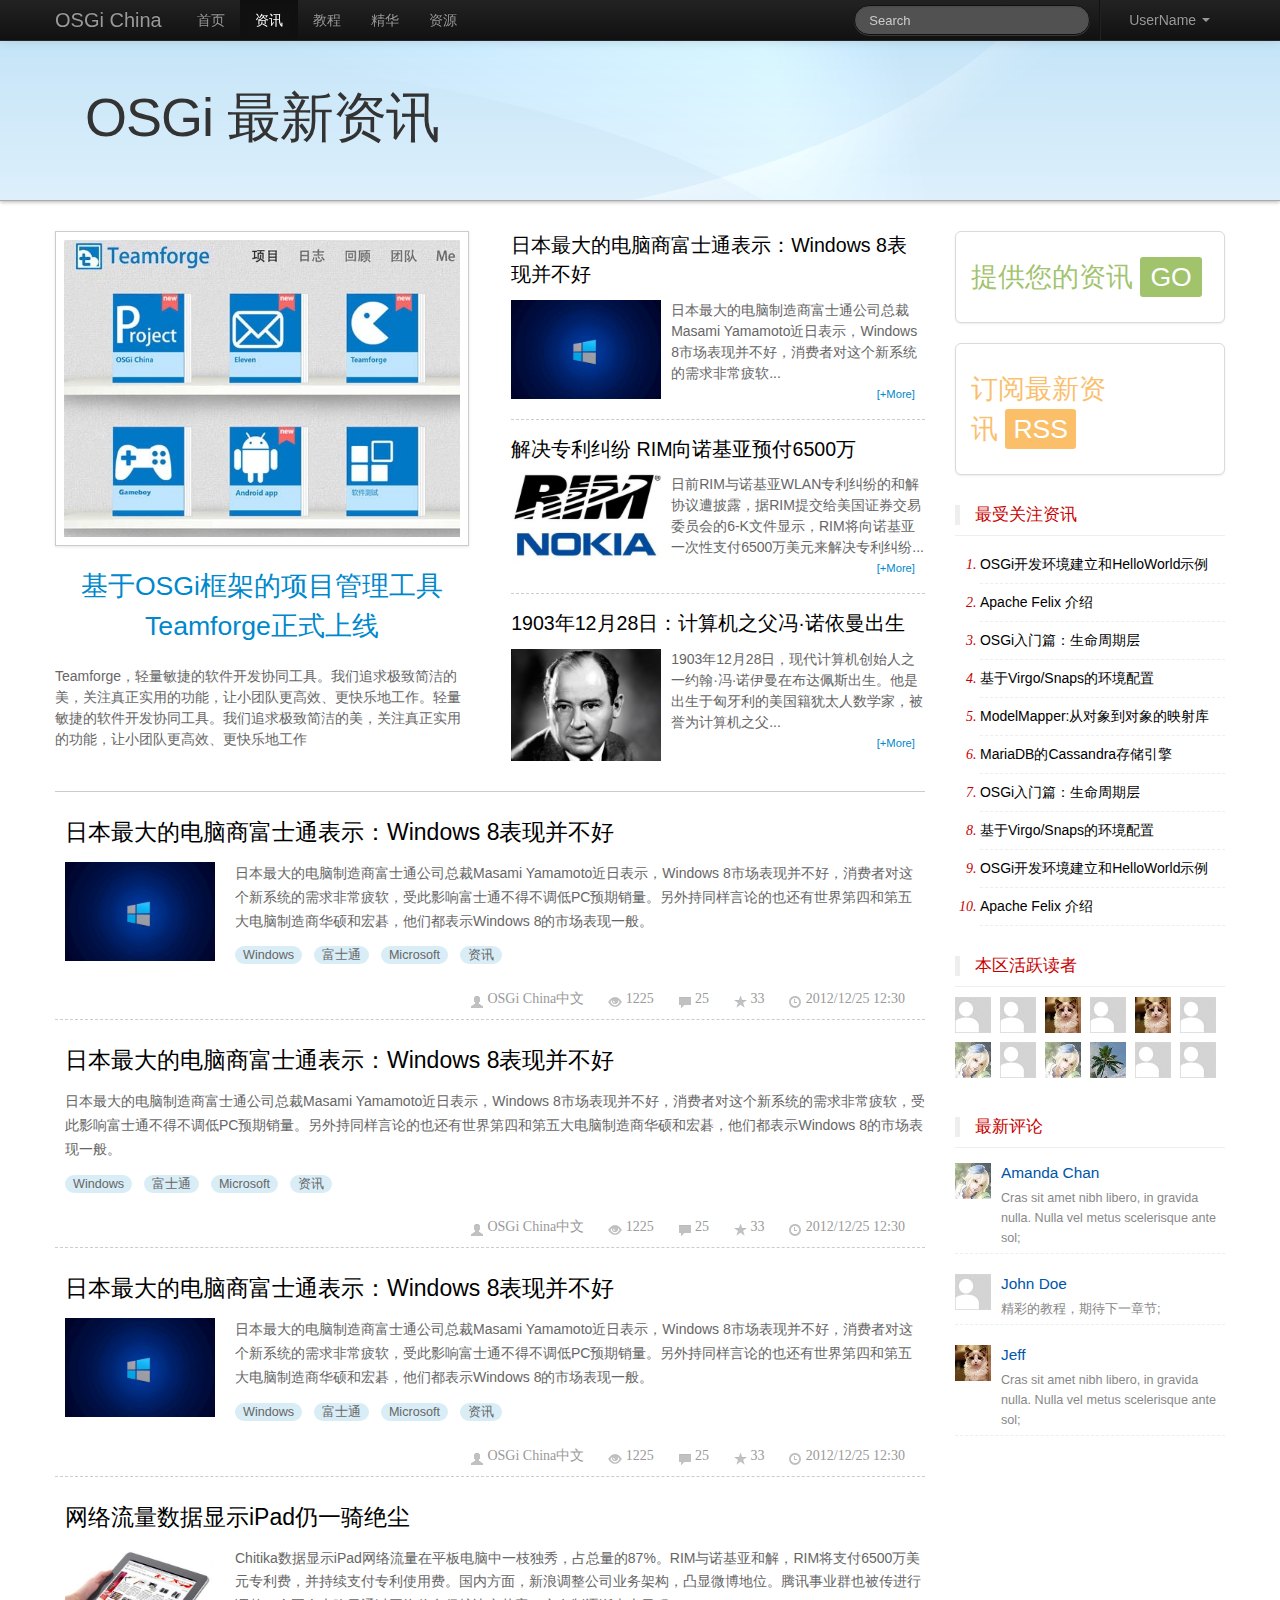
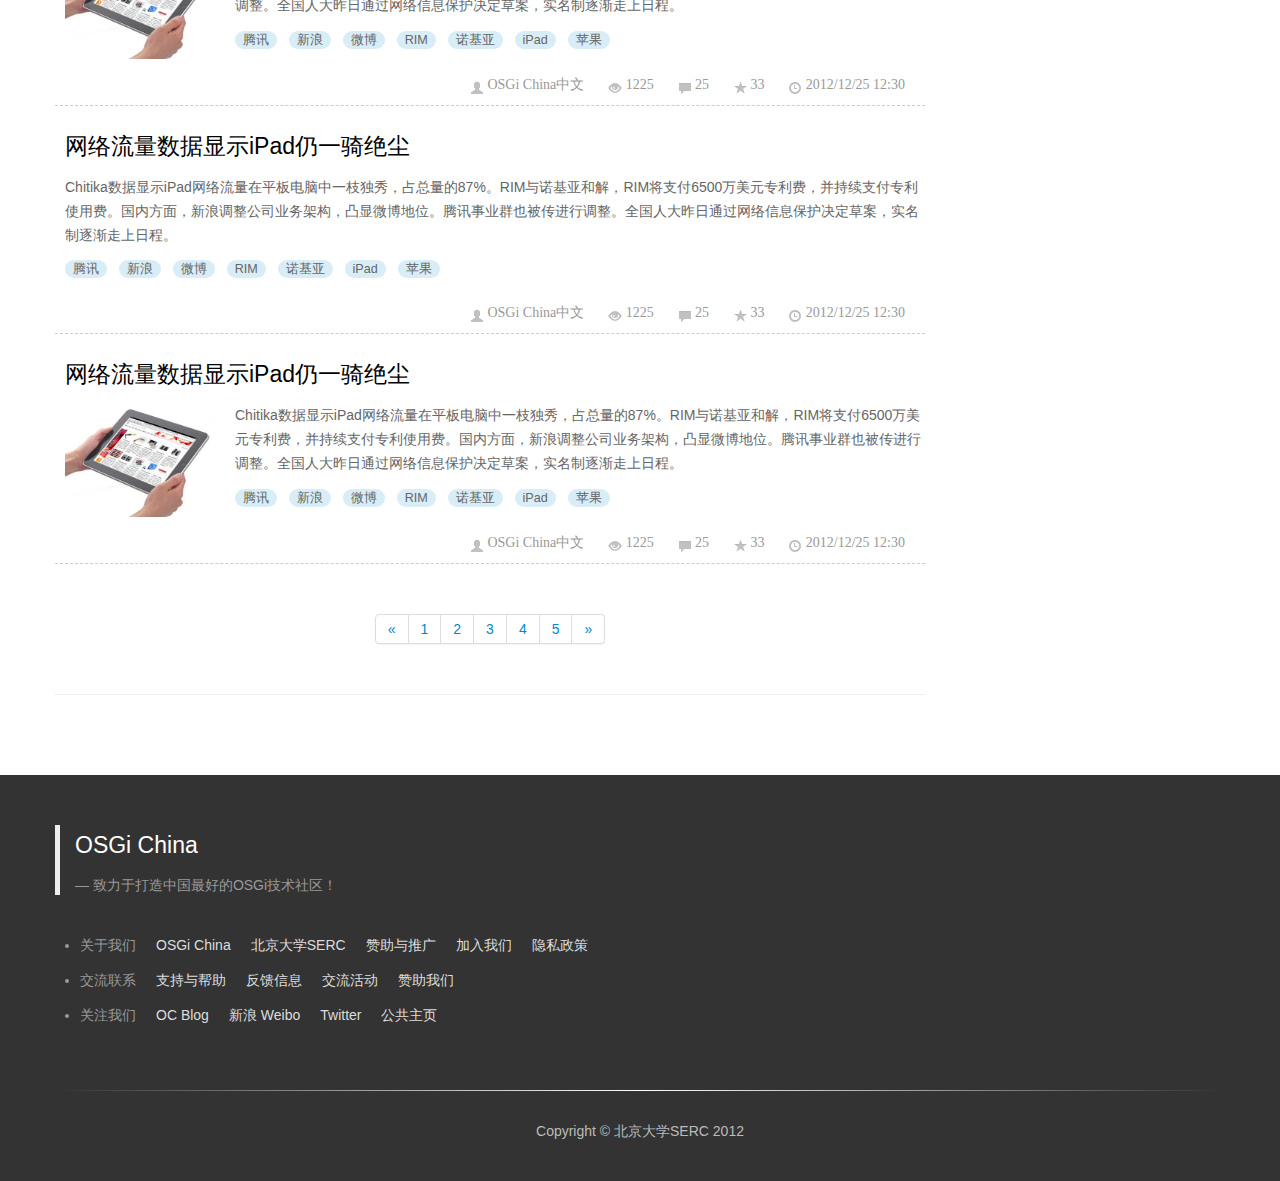
==== commit b8c5a474: "MOD: Add some hyper-links between pages, fix some style bugs." ====
--- a/prototype/allNews.html
+++ b/prototype/allNews.html
@@ -11,7 +11,7 @@
     <script src="static/js/bootstrap.js"></script>
 </head>
 
-<body data-spy="scroll" data-target=".bs-docs-sidebar">
+<body >
   	<div class="navbar navbar-inverse navbar-fixed-top">
       <div class="navbar-inner">
         <div class="container">
@@ -24,9 +24,9 @@
           <a class="brand" href="#">OSGi China</a>
           <div class="nav-collapse">
             <ul class="nav">
-              <li><a href="#">首页</a></li>
-              <li class="active"><a href="#news">资讯</a></li>
-              <li><a href="#introduction">教程</a></li>
+              <li><a href="index.html">首页</a></li>
+              <li class="active"><a href="allNews.html">资讯</a></li>
+              <li><a href="allTutorials.html">教程</a></li>
               <li><a href="#about">精华</a></li>
               <li><a href="#contact">资源</a></li>
             </ul>
@@ -76,16 +76,16 @@
                             </div>
                         	<div class="span6 news-sl-header">
                             	<section>
-                                	<h3><a href="#">日本最大的电脑商富士通表示：Windows 8表现并不好</a></h3>
-                                    <div class="media">
-                                        <a class="pull-left" href="#">
+                                	<h3><a href="news.html">日本最大的电脑商富士通表示：Windows 8表现并不好</a></h3>
+                                    <div class="media">
+                                        <a class="pull-left" href="news.html">
                                         <img class="media-object" src="static/img/for-test/news-sl-img-01.jpg">
                                         </a>
                                         <div class="media-body">
                                             <p>
                                             日本最大的电脑制造商富士通公司总裁Masami Yamamoto近日表示，Windows 8市场表现并不好，消费者对这个新系统的需求非常疲软...                        		
                                             </p>
-                                            <a href="#" class="pull-right">[+More]</a>
+                                            <a href="news.html" class="pull-right">[+More]</a>
                                         </div>
                                 	</div> 
                                 </section>
@@ -124,9 +124,9 @@
                         <div class="row-fluid news-list">
                         	<div class="span12">
                             	<section>
-                            	    <h3><a href="#">日本最大的电脑商富士通表示：Windows 8表现并不好</a></h3>
-                                    <div class="media">
-                                        <a class="pull-left" href="#">
+                            	    <h3><a href="news.html">日本最大的电脑商富士通表示：Windows 8表现并不好</a></h3>
+                                    <div class="media">
+                                        <a class="pull-left" href="news.html">
                                         <img class="media-object" src="static/img/for-test/news-sl-img-01.jpg">
                                         </a>
                                         <div class="media-body">
--- a/prototype/static/css/allNews.css
+++ b/prototype/static/css/allNews.css
@@ -115,7 +115,7 @@
 	border-bottom:1px dashed #ccc;
 }
 .news-list section h3{
-	margin:0 0 0 8px;
+	margin:0;
 }
 .news-list section h3 a{
 	color:#000;
@@ -126,6 +126,7 @@
 }
 .news-list section .media-object{
 	width:150px;
+	margin-right:10px;
 }
 .news-list section .no-media-object{
 	display:none;
@@ -135,7 +136,7 @@
 }
 .news-list section .media p{
 	margin-bottom:5px;
-	margin-left:10px;
+	margin-left:0px;
 	line-height:1.7em;
 	color:#666;
 }
@@ -192,7 +193,6 @@
 	margin-top:50px;
 }
 .white-panel-style-1{
-	text-align:center;
 	background-color: white;
 	border: 1px solid #DADADA;
 	margin-bottom: 20px;
